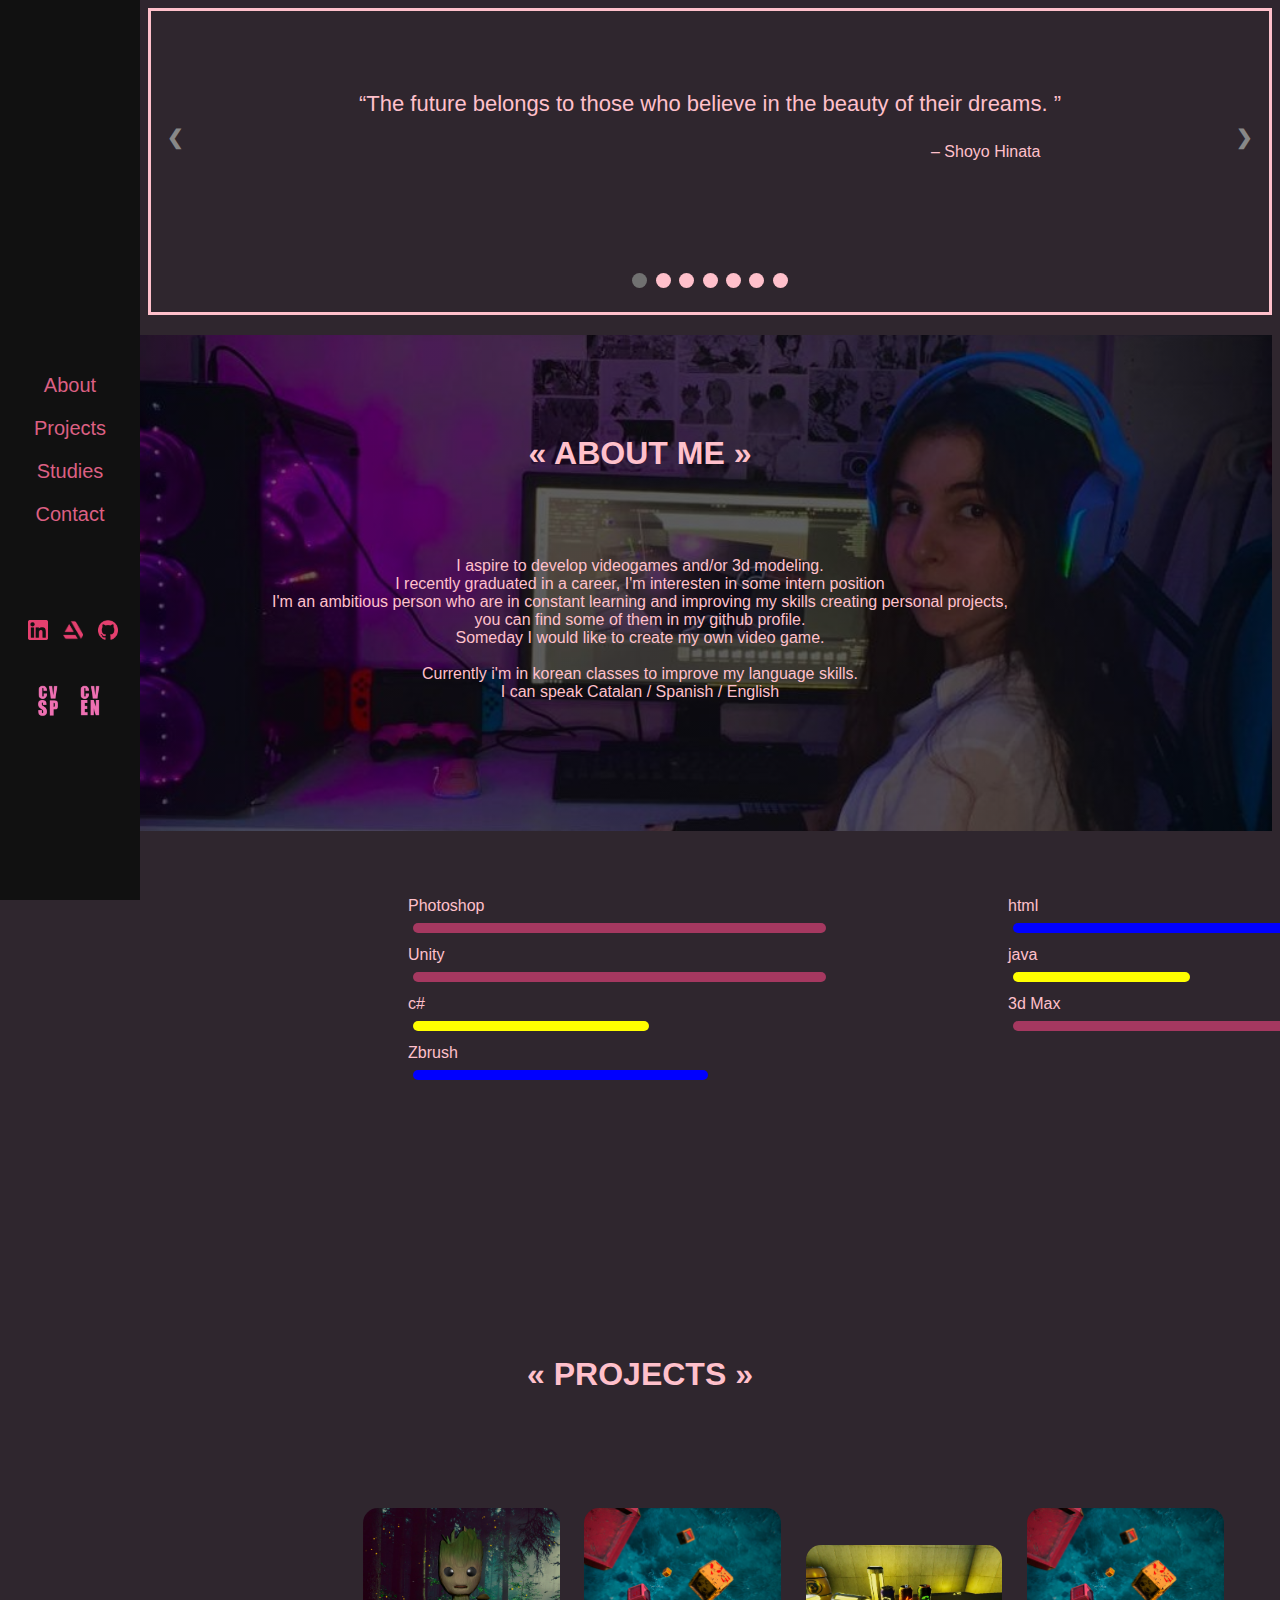
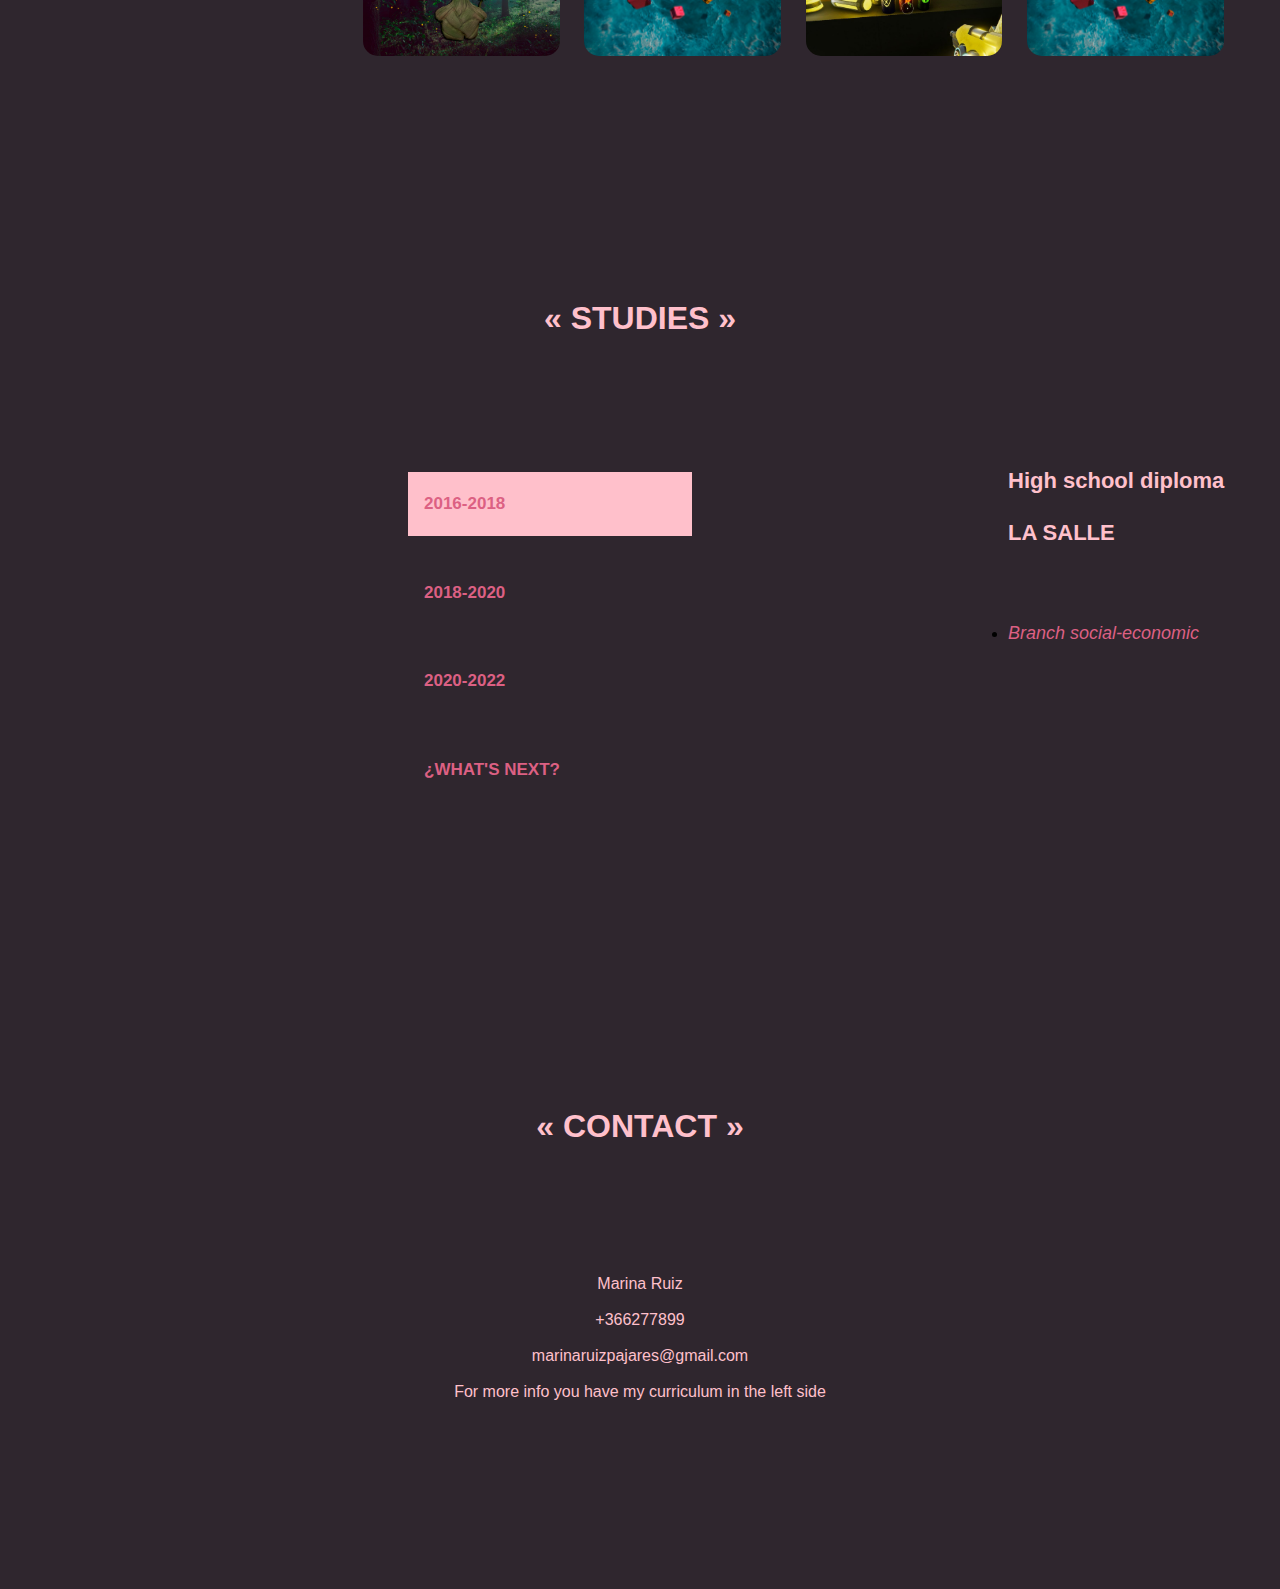
==== first.html @ beb5c861 "web" ====
<!DOCTYPE html>
<html>
<head>
<meta name="viewport" content="width=device-width, initial-scale=1">
<link rel="stylesheet" href="style2.css">


</head>

<body>

</div>
  <div class="slideshow-container">

  <div class="mySlides">
    <q>The future belongs to those who believe in the beauty of their dreams. </q>
    <p class="author">– Shoyo Hinata</p>
  </div>

  <div class="mySlides">
    <q>Life’s a bore if you don’t challenge yourself. </q>
    <p class="author">– Yu Nishinoya</p>
  </div>

  <div class="mySlides">
    <q>No matter how messed up things get, you can always figure out the best solution.</q>
    <p class="author">- Eren Jaeger</p>
  </div>
  <div class="mySlides">
    <q>Like I always say, can’t find a door? Make your own.</q>
    <p class="author">- Edward Elricr</p>
  </div>
  <div class="mySlides">
    <q>There’s nothing wrong with being frustrated by defeat, but when you have fun making something, it really shows in the final product. That’s the power of positivity at work.</q>
    <p class="author">- Kou Yagami. The lead designer</p>
  </div>

  <div class="mySlides">
    <q>  When I'm making video games today, I want people to be entertained. I am always thinking, How are people going to enjoy playing the games we are making today? And as long as I can enjoy something other people can enjoy it, too.
</q>
    <p class="author">- Shigeru Miyamoto</p>
  </div>
  <div class="mySlides">
    <q>  멈추지 말고 계속 해나가기만 한다면 늦어도 상관없다.</q><br>
     <q>It doesn't matter how slowly you go as long as you do not stop</q>
    <p class="author">– Confucius</p>
  </div>
  <a class="prev" onclick="plusSlides(-1)">❮</a>
  <a class="next" onclick="plusSlides(1)">❯</a>

  </div>

  <div class="dot-container">
    <span class="dot" onclick="currentSlide(1)"></span>
    <span class="dot" onclick="currentSlide(2)"></span>
    <span class="dot" onclick="currentSlide(3)"></span>
      <span class="dot" onclick="currentSlide(4)"></span>
        <span class="dot" onclick="currentSlide(5)"></span>
          <span class="dot" onclick="currentSlide(6)"></span>
            <span class="dot" onclick="currentSlide(7)"></span>
  </div>
<div class="hero-image">
  <div class="sidebar">
    <a class="animated-line" href="#about"><i  class="fa fa-fw fa-home"></i> About</a>
    <a class="animated-line" href="#projects"><i class="fa fa-fw fa-wrench"></i> Projects</a>
    <a class="animated-line" href="#studies"><i class="fa fa-fw fa-envelope"></i> Studies</a>
    <a class="animated-line" href="#contact"><i class="fa fa-fw fa-envelope"></i> Contact</a>

              <a href="https://www.linkedin.com/in/fresimarina/"><img src="img/in.png" class="image2" style="width:20px;height:20px;"></a>
              <a href="https://www.artstation.com/fresi"><img src="img/art.png" class="image3" style="width:20px;height:20px;"></a>
              <a href="https://github.com/marinetax"><img src="img/github.png" class="image4" style="width:20px;height:20px;"></a>
                  <a href="Marina+RuizCV.es.en.pdf"><img src="img/cven.png" class="image5" style="width:40px;height:40px;"></a>
                 <a href="Marina+RuizCV.pdf"><img alt="cv in spanish" src="img/cvsp.png" class="image6" style="width:40px;height:40px;"></a>
  </div>



<section id="about">
    <h1><b class="animated-line">	« ABOUT ME »</b></h1>
  <div class="container" >




  </div>
  <p> I aspire to develop videogames and/or 3d modeling.<br> I recently graduated in a career, I'm interesten in some intern position <br>
I'm an ambitious person who are in constant learning and improving my skills creating personal projects,<br> you can find some of them in my github profile.<br>
Someday I would like to create my own video game.<br>


<br>Currently i'm in korean classes to improve my language skills. <br>I can speak Catalan / Spanish / English </p>

  <div class="container2">
    <a>Photoshop</a>
    <div class="bar advanced"></div>
    <a>Unity</a>
      <div class="bar advanced"></div>
      <a>c#</a>
        <div class="bar back basic"></div>
        <a>Zbrush</a>
      <div class="bar front mitg"></div>
  </div>
  <div class="container3">
    <a>html</a>
    <div class="bar front mitg"></div>
    <a>java</a>
      <div class="bar back inter"></div>
      <a>3d Max</a>
        <div class="bar advanced"></div>
  </div>
  </div>
</section>

<section id="projects" >
  <h2><b class="animated-line">	« PROJECTS »</b></h2>
<div class="main">

    <img class="myImages"  id="myImg" src="img/GrootPs.jpg" alt="Bust in Zbrush - Groot" width="300" height="200">
    <img class="myImages"  id="myImg" src="img/postproduccion.jpg" alt="3dsMax, Photoshop and adobe substance painter 3D" width="300" height="200">
<img class="myImages" id="myImg" src="img/latas.jpg" alt="Fishermen's cabins in Lofoten, Norway" width="500" height="500">
<img class="myImages" id="myImg" src="img/postproduccion.jpg" alt="Fishermen's cabins in Lofoten, Norway" width="300" height="200">


    <div id="myModal" class="modal">
      <span class="close">&times;</span>
      <img class="modal-content" id="img01">

      <div id="caption"></div>
    </div>

  </div>

</section>
<section id="studies" >

    <h3><b class="animated-line" class="centered">	« STUDIES »</b></h3>

    <div class="tab">
      <h6><button class="tablinks" onclick="openCity(event, '2016')" id="defaultOpen">2016-2018</button></h6>
        <h6><button class="tablinks" onclick="openCity(event, '2018')">2018-2020</button></h6>
      <h6>  <button class="tablinks" onclick="openCity(event, '2020')">2020-2022</button></h6>
      <h6>  <button class="tablinks" onclick="openCity(event, 'NEXT')">¿WHAT'S NEXT?</button></h6>
    </div>

    <div id="2018" class="tabcontent">
      <h6>CFGS DAM, cross-platform application development<BR> <br> LA SALLE </BR></BR></h6>
<li><i>Game development with Unity</i></li>
<li><i>Video game design</i></li>

  <li><i>Databases</i></li>
    <li><i>Design in photoshop</i></li>
      <li><i>Web programming, android, java, c++,
phyton, php, html...</i></li>
        <li><i>2D and 3D Design in 3D Max y Maya</i></li>
    </div>

    <div id="2020" class="tabcontent">
      <h6>CFGS 3D Animations, games and interactuve environments<BR> <br> CEV Barcelona </BR></BR></h6>
      <li><i>Character, scenery and object development
with Maya and 3Dmax</i></li>
      <li><i>Game development with Unity</i></li>

        <li><i>2D and 3D animation techniques</i></li>
          <li><i>Lighting and texturing techniques</i></li>
            <li><i>Video game design</i></li>
              <li><i>Audiovisual postproduction</i></li>
          </div>
    </div>

    <div id="2016" class="tabcontent">
      <h6>High school diploma<BR> <br> LA SALLE </BR></BR></h6>

      <li><i>Branch social-economic</i></li>
    </div>
    <div id="NEXT" class="tabcontent">
      <h6>Next</h6>
        <li><i>We do not know about our future but one thing is clear to me, and that is that every day I will continue learning to improve myself.</i></li>
    </div>
  </section>

  <section id="contact" >

      <h4><b class="animated-line" class="centered">	« CONTACT »</b></h4>

      <p class= "contact">Marina Ruiz <br><br>+366277899 <br><br> marinaruizpajares@gmail.com <br><br> For more info you have my curriculum in the left side </p>
</section>
<canvas id="myCanvas"></canvas>

<script>

function openCity(evt, cityName) {
  var i, tabcontent, tablinks;
  tabcontent = document.getElementsByClassName("tabcontent");
  for (i = 0; i < tabcontent.length; i++) {
    tabcontent[i].style.display = "none";
  }
  tablinks = document.getElementsByClassName("tablinks");
  for (i = 0; i < tablinks.length; i++) {
    tablinks[i].className = tablinks[i].className.replace(" active", "");
  }
  document.getElementById(cityName).style.display = "block";
  evt.currentTarget.className += " active";
}

// Get the element with id="defaultOpen" and click on it
document.getElementById("defaultOpen").click();
</script>
<script>
var slideIndex = 1;
showSlides(slideIndex);

function plusSlides(n) {
  showSlides(slideIndex += n);
}

function currentSlide(n) {
  showSlides(slideIndex = n);
}

function showSlides(n) {
  var i;
  var slides = document.getElementsByClassName("mySlides");
  var dots = document.getElementsByClassName("dot");
  if (n > slides.length) {slideIndex = 1}
  if (n < 1) {slideIndex = slides.length}
  for (i = 0; i < slides.length; i++) {
      slides[i].style.display = "none";
  }
  for (i = 0; i < dots.length; i++) {
      dots[i].className = dots[i].className.replace(" active", "");
  }
  slides[slideIndex-1].style.display = "block";
  dots[slideIndex-1].className += " active";
}
// create references to the modal...
var modal = document.getElementById('myModal');

// to all images -- note I'm using a class!
var images = document.getElementsByClassName('myImages');
// the image in the modal
var modalImg = document.getElementById("img01");
// and the caption in the modal
var captionText = document.getElementById("caption");

// Go through all of the images with our custom class
for (var i = 0; i < images.length; i++) {
  var img = images[i];
  // and attach our click listener for this image.
  img.onclick = function(evt) {
    console.log(evt);
    modal.style.display = "block";
    modalImg.src = this.src;
    captionText.innerHTML = this.alt;
  }
}

var span = document.getElementsByClassName("close")[0];

span.onclick = function() {
  modal.style.display = "none";
}
</script>
<script>
filterSelection("all")
function filterSelection(c) {
  var x, i;
  x = document.getElementsByClassName("column");
  if (c == "all") c = "";
  for (i = 0; i < x.length; i++) {
    w3RemoveClass(x[i], "show");
    if (x[i].className.indexOf(c) > -1) w3AddClass(x[i], "show");
  }
}

function w3AddClass(element, name) {
  var i, arr1, arr2;
  arr1 = element.className.split(" ");
  arr2 = name.split(" ");
  for (i = 0; i < arr2.length; i++) {
    if (arr1.indexOf(arr2[i]) == -1) {element.className += " " + arr2[i];}
  }
}

function w3RemoveClass(element, name) {
  var i, arr1, arr2;
  arr1 = element.className.split(" ");
  arr2 = name.split(" ");
  for (i = 0; i < arr2.length; i++) {
    while (arr1.indexOf(arr2[i]) > -1) {
      arr1.splice(arr1.indexOf(arr2[i]), 1);
    }
  }
  element.className = arr1.join(" ");
}


// Add active class to the current button (highlight it)
var btnContainer = document.getElementById("myBtnContainer");
var btns = btnContainer.getElementsByClassName("btn");
for (var i = 0; i < btns.length; i++) {
  btns[i].addEventListener("click", function(){
    var current = document.getElementsByClassName("active");
    current[0].className = current[0].className.replace(" active", "");
    this.className += " active";
  });
}
</script>

</body>
</html>
---- style2.css ----
body {

    height: 20%;
    animation;
    background-color: #2F262E;
    font-family: 'Roboto', sans-serif;
}
.hero-image {
  /* Use "linear-gradient" to add a darken background effect to the image (photographer.jpg). This will make the text easier to read */

  background-image: linear-gradient(rgba(0, 0, 0, 0.5), rgba(0, 0, 0, 0.5)), url("img/yo.jpeg");
  background-blend-mode:darken;


  background-position: top;
  background-repeat: no-repeat;
  background-size:contain;
  position:static;
  /* Set a specific height */
  height: 50%;

  /* Position and center the image to scale nicely on all screens */
  background-position: center;
  background-repeat: no-repeat;
  background-size: cover;
  position: relative;
}

/* Place text in the middle of the image */
.hero-text {
  text-align: center;
  position: absolute;
  top: 50%;
  left: 50%;
  transform: translate(-50%, -50%);
  color: white;
}

/* Container for skill bars */
.container {
  width: 100%; /* Full width */
 /* Grey background */

}
l{
  margin-left: 300px;
}
.skills {

  text-align: right; /* Right-align text */
  padding-top: 5px; /* Add top padding */
  padding-bottom: 5px; /* Add bottom padding */
  color: white; /* White text color */
  transition: all 2s linear;
}

.html {width: 90%; background-color: pink;} /* Green */
.css {width: 80%; background-color: pink;} /* Blue */
.c {width: 65%; background-color: pink;} /* Red */
.php {width: 60%; background-color: #808080;} /* Dark Grey */


p{
  font-family: 'Roboto', sans-serif;
  text-align: center;
  margin: 50;
  padding: 130px;
padding-top: 50px;
  color: pink;
}

h1{
  font-family: 'Roboto', sans-serif;
  text-align: center;
  padding:100px 10px 15px ;
  font-size:30px;
  color: #FF1053;

}
h2{
  font-family: 'Roboto', sans-serif;
  text-align: center;
  padding:500px 10px 80px ;
  font-size:30px;
  color: #FF1053;

}
h3{
  font-family: 'Roboto', sans-serif;
  text-align: center;
  padding:200px 10px 80px ;
  font-size:30px;
  color: #FF1053;

}

h4{
  font-family: 'Roboto', sans-serif;
  text-align: center;
  padding:300px 10px 80px ;
  font-size:30px;
  color: #FF1053;

}

* {box-sizing: border-box;}


/* Bottom left text */
.bottom-left {
  position: absolute;
  bottom: 8px;
  left: 16px;
}

/* Top left text */
.top-left {
  position: absolute;
  top: 8px;
  left: 16px;
}

/* Top right text */
.top-right {
  position: absolute;
  top: 8px;
  right: 16px;
}

/* Bottom right text */
.bottom-right {
  position: absolute;
  bottom: 8px;
  right: 16px;
}

/* Centered text */
.centered {
  position: absolute;
  top: 50%;
  left: 50%;
  transform: translate(-50%, -50%);
}
.container {
  position: absolute;
  width: 50%;
  max-width: 300px;
  left: 40%;
    color:pink;
}
.container2 {
  color:pink;
  padding-top: 	50px;
  position: absolute;
  width: 50%;
  max-width: 600px;
  left: 400px;
}
.container3 {
  color:pink;
  padding-top: 	50px;
  position: absolute;
  width: 50%;
  max-width: 600px;
  left: 1000px;
}
.image {
  border-radius: 25px;
  position: absolute;
  width: 100%;
  height: auto;
  left: -120%;
  top: 100px;
}
.image2 {
  position: absolute;
  width:2%;
  height: auto;
  left: 20%;
  top: 620px;

}
.image3 {
  position: absolute;
  width:2%;
  height: auto;
  left: 45%;
top: 620px;
}
.image4 {
  position: absolute;
  width:2%;
  height: auto;
  left: 70%;
top: 620px;
}
.image5 {
  position: absolute;
  width:2%;
  height: auto;
  left: 50%;
top: 680px;
}
.image6 {
  position: absolute;
  width:2%;
  height: auto;
  left: 20%;
top: 680px;
}

.overlay {
  position: absolute;
  bottom: 0;
  background: rgb(0, 0, 0);
  background: rgba(0, 0, 0, 0.5); /* Black see-through */
  color: #f1f1f1;
  width: 100%;
  transition: .5s ease;
  opacity:0;
  color: white;
  font-size: 20px;
  padding: 10px;
  text-align: center;
}

.container:hover .overlay {
  opacity: 1;
}


.sidebar {
  height: 100%;
  width: 140px;
  position: fixed;
  z-index: 1;
  top: 0;
  left: 0;
  background-color: #111;
  overflow-x: hidden;
  display: -webkit-box;
  display: -ms-flexbox;
  display: flex;
  -webkit-box-orient: vertical;
  -webkit-box-direction: normal;
  -ms-flex-direction: column;
  flex-direction: column;
  -webkit-box-pack: center;
  -ms-flex-pack: center;
  justify-content: center;
  -webkit-box-align: center;
  -ms-flex-align: center;
  align-items: center;
}

.sidebar a {

  text-decoration: none;
  font-size: 20px;
  color: #DC6083;
  display:inline;
padding-top: 0px 200px 9px;
}



.main {
  margin-left: 160px; /* Same as the width of the sidenav */
  padding: 0px 10px;
}

@media screen and (max-height: 450px) {
  .sidebar {padding-top: 15px;}
  .sidebar a {font-size: 18px;}
}

.animated-line {
    color: pink;
    margin: 10px 30px;
    font-size: 2rem;
    background-image: linear-gradient(90deg, #62aeff, #ff0468, #af4ffe);
    text-decoration: none;
    background-repeat: no-repeat;
    background-size: 0% 2px;
    background-position: left bottom;
    transition: background-size 700ms ease-in-out;
}

.animated-line:hover {
    background-size: 100% 2px;
}

h1.animated-line {
    display: inline;
}
p.contact{
  font-family: 'Roboto', sans-serif;

  margin: 50;
  font-size: 15;
  padding: 10px;

  color: pink;
}
p.contact2{
  font-size: 15;
  font-family: 'Roboto', sans-serif;
  text-align: justify;
  margin: 50;
  padding: 10px;
  padding-left: 500px;
  color:#2F262E;
}
#myImg {

  border-radius: 5px;
  cursor: pointer;
  transition: 0.3s;
  border-radius: 25px;
  position: relative;
  width: 20%;
  height: auto;
left: 175px ;
padding: 10px;
}

#myImg:hover {
  opacity: 0.7;
}

/* Style the buttons */
.btn {
  border: none;
  outline: none;
  padding: 12px 16px;
  background-color: white;
  cursor: pointer;
  left: 300px;
}

/* Add a grey background color on mouse-over */
.row {
  margin: 8px -16px;
}

/* Add padding BETWEEN each column (if you want) */
.row,
.row > .column {
  padding: 8px;
}

/* Create three equal columns that floats next to each other */
.column {
  float: left;
  width: 50%;
  display: none; /* Hide columns by default */
}

/* Clear floats after rows */
.row:after {
  content: "";
  display: table;
  clear: both;
}

/* Content */
.content {
  background-color: white;
  padding: 10px;
}

/* The "show" class is added to the filtered elements */
.show {
  display: block;
}

/* Style the buttons */

/* Add a grey background color on mouse-over */

.modal {
  display: none; /* Hidden by default */
   position: fixed; /* Stay in place */
   z-index: 1; /* Sit on top */
   padding-top: 100px; /* Location of the box */
   left: 0;
   top: 0;
   width: 100%; /* Full width */
   height: 100%; /* Full height */
   overflow: auto; /* Enable scroll if needed */
   background-color: rgb(0,0,0); /* Fallback color */
   background-color: rgba(0,0,0,0.9); /* Black w/ opacity */

}

.modal-content {
  margin: auto;
  display: block;
  width: 80%;
  max-width: 700px;
  left: 160px;
  top: 100px;
}

#caption {
  margin: auto;
  display: block;
  width: 80%;
  max-width: 700px;
  text-align: center;
  color: #ccc;
  padding: 10px 0;
  height: 150px;
}

.modal-content,
#caption {
  -webkit-animation-name: zoom;
  -webkit-animation-duration: 0.6s;
  animation-name: zoom;
  animation-duration: 0.6s;
}

@keyframes zoom {
  from {
    transform: scale(0)
  }
  to {
    transform: scale(1)
  }
}

.close {
  position: absolute;
  top: 15px;
  right: 35px;
  color: #f1f1f1;
  font-size: 40px;
  font-weight: bold;
  transition: 0.3s;
}

.close:hover,
.close:focus {
  color: #bbb;
  text-decoration: none;
  cursor: pointer;
}

@media only screen and (max-width: 700px) {
  .modal-content {
    width: 100%;
  }
}

.section-about .skills-charts {
    width: 60%;
    -webkit-box-flex: 1;
    -ms-flex: 1 1 auto;
    flex: 1 1 auto;
    position: absolute;
    top: 0;
    bottom: 0;
    right: 0;
}

.section-about #myCanvasContainer {
    position: relative;
    height: 100%;
    width: 100%;
    display: -webkit-box;
    display: -ms-flexbox;
    display: flex;
    -webkit-box-align: center;
    -ms-flex-align: center;
    align-items: center;
    -webkit-box-pack: center;
    -ms-flex-pack: center;
    justify-content: center;
}
.section-about #myCanvas {
    margin: auto;
    width: 100%;
}



@keyframes load{
  from {
    width: 0%
  }
}
@-webkit-keyframes load{
  from {
    width: 0%
  }
}
@-moz-keyframes load{
  from {
    width: 0%
  }
}
@-o-keyframes load{
  from {
    width: 0%
  }
}

.bar{
  background-color: transparent;
  padding: 5px;
  border-radius: 15px;
  margin-bottom: 5px;
  font-size: 14px;
  color: transparent;
  font-weight: bold;
  color: pink;
  text-shadow: 1px 1px 1px rgba(0,0,0,0.5);
}
.bar::before{
  content:  attr(data-skill);
  background-color: #A53860;
  display: inline-block;
  padding: 5px 0 5px 10px;
  border-radius: inherit;
  animation: load 2s 0s;
  -webkit-animation: load 2s 0s;
  -moz-animation: load 2s 0s;
  -o-animation: load 2s 0s;
}

.bar.front::before{
  background-color: blue;
}
.bar.back::before{
  background-color: yellow;
}

.bar.learning::before{
  width: calc(10% - 10px);
}
.bar.inter::before{
  width: calc(30% - 10px);
}
.bar.basic::before{
  width: calc(40% - 10px);
}
.bar.mitg::before{
  width: calc(50% - 10px);
}
.bar.intermediate::before{
  width: calc(60% - 10px);
}
.bar.advanced::before{
  width: calc(70% - 10px);
}
.bar.expert::before{
  width: calc(100% - 10px);
}

/* Slideshow container */
.slideshow-container {
  position: relative;
  background: transparent;
border-style: solid;
border-color: pink;
border-bottom-color: transparent;
margin-left: 140px;
margin-bottom: -20px;
}

/* Slides */
.mySlides {
  display: none;
  padding: 80px;
  text-align: center;
}

/* Next & previous buttons */
.prev, .next {
  cursor: pointer;
  position: absolute;
  top: 50%;
  width: auto;
  margin-top: -30px;
  padding: 16px;
  color: #888;
  font-weight: bold;
  font-size: 20px;
  border-radius: 0 3px 3px 0;
  user-select: none;
}

/* Position the "next button" to the right */
.next {
  position: absolute;
  right: 0;
  border-radius: 3px 0 0 3px;
}

/* On hover, add a black background color with a little bit see-through */
.prev:hover, .next:hover {
  background-color: rgba(0,0,0,0.8);
  color: white;
}

/* The dot/bullet/indicator container */
.dot-container {
    text-align: center;
    padding: 20px;
    background: ##2F262E;
    border-color: pink;
    border-style: solid;
    border-top-color: transparent;
    margin-left: 140px;

}

/* The dots/bullets/indicators */
.dot {
  cursor: pointer;
  height: 15px;
  width: 15px;
  margin: 0 2px;
  background-color: pink;
  border-radius: 50%;
  display: inline-block;
  transition: background-color 0.6s ease;
}

/* Add a background color to the active dot/circle */
.active, .dot:hover {
  background-color: #717171;
}

q{
  font-family: 'Roboto', sans-serif;
  text-align: center;

  color: pink;
}
p.author{
  font-family: 'Roboto', sans-serif;
  text-align: justify;
  margin: 50;
  padding: 10px;
  padding-left: 700px;
  color: pink;
}

/* Style the tab */
.tab {
  float: left;

  background-color: transparent;
  width: 30%;
  height: 300px;

}
.tabcontent h6,q{
  font-family: 'Roboto', sans-serif;
font-size: 22px;
 padding-left: 0;
  color: pink;

}


.tabcontent i{
  font-family: 'Roboto', sans-serif;
text-align:left;

  color: #DC6083;
font-size: 18px;
}
/* Style the buttons inside the tab */
.tab button {
  display: block;
  background-color: inherit;
  color: #DC6083;
  padding: 22px 16px;
  width: 75%;
  border: none;
  outline: none;
  text-align: left;
  cursor: pointer
  transition: 0.3s;
  font-size: 17px;
  margin-left: 400px;
  font-family: 'Roboto', sans-serif;
  font-weight: 700;

}

/* Change background color of buttons on hover */
.tab button:hover {
  background-color: black;
  opacity: 50%;
}

/* Create an active/current "tab button" class */
.tab button.active {
  background-color: pink;
  opacity: 100%;
}

/* Style the tab content */
.tabcontent {


font-family: 'Roboto', sans-serif;
  width: 40%;
  border-left: none;
  height: 300px;
margin-left: 1000px;
margin-top: 50px;

}
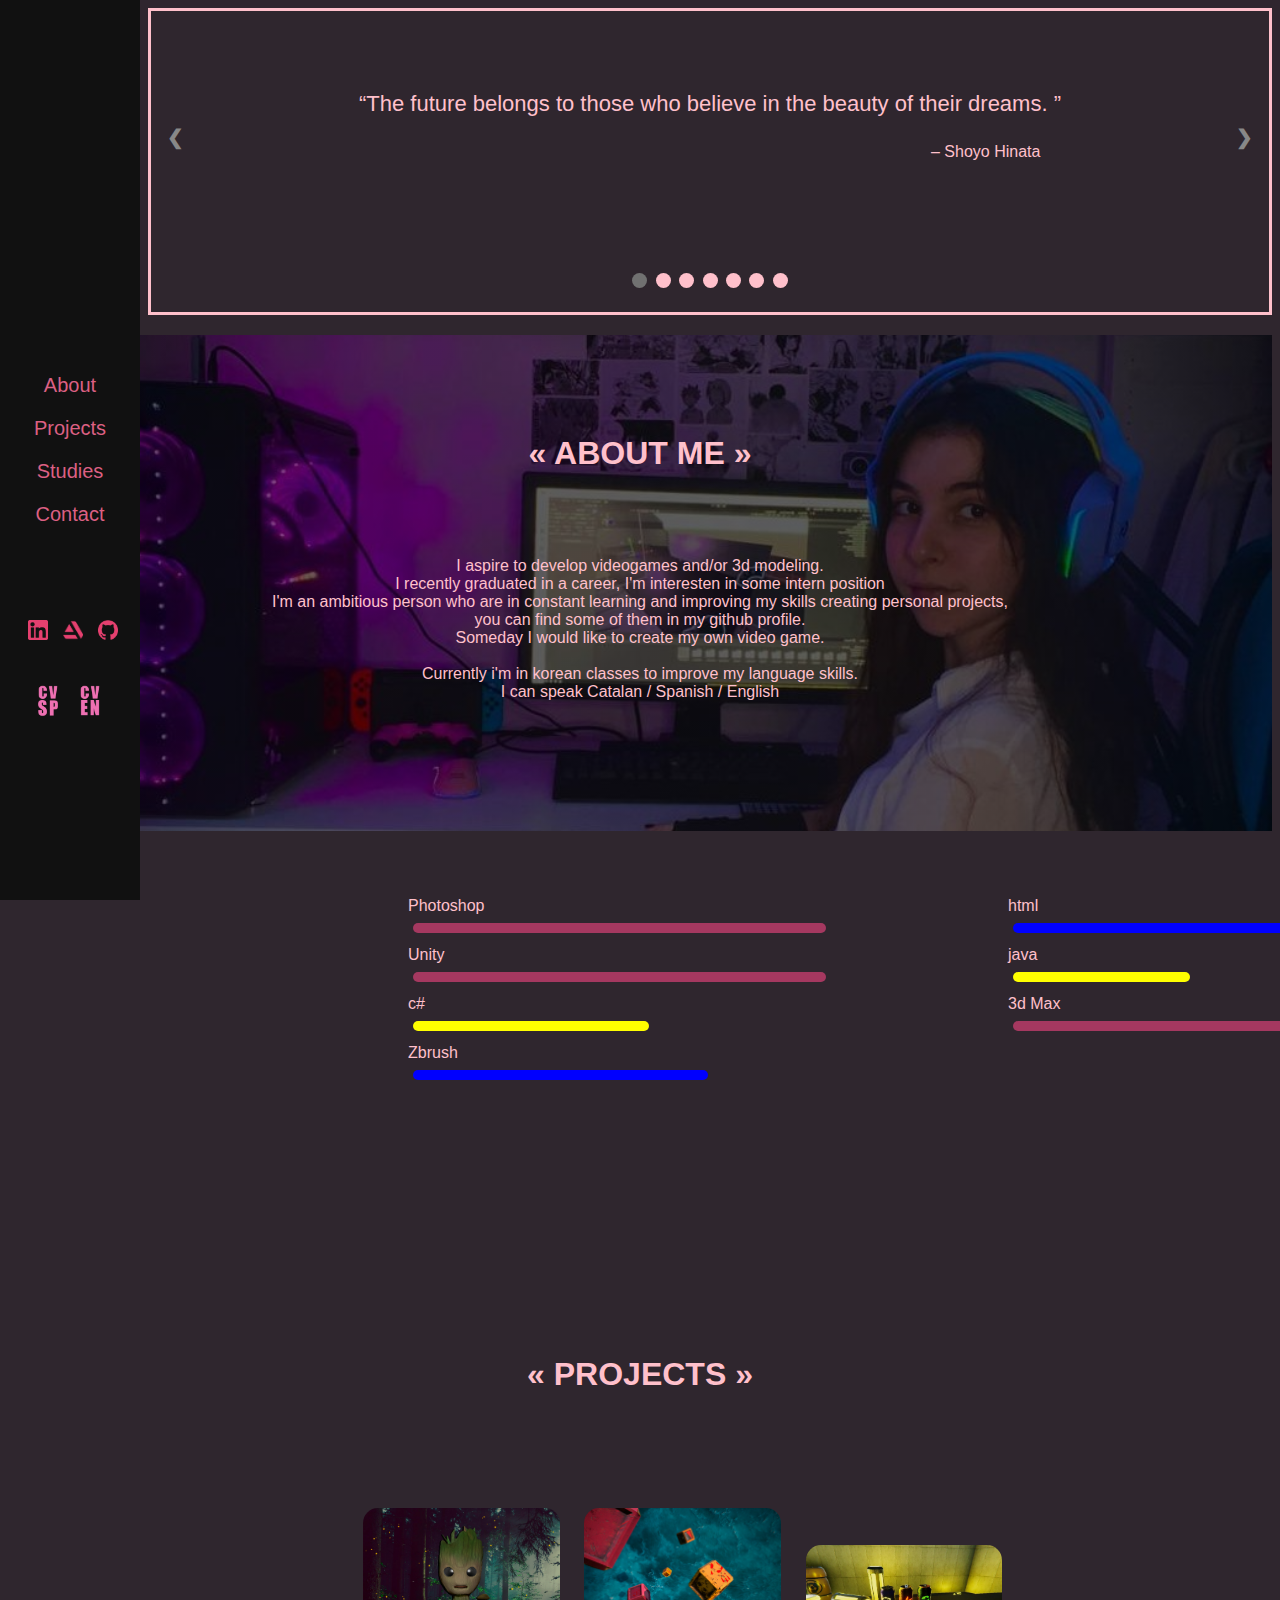
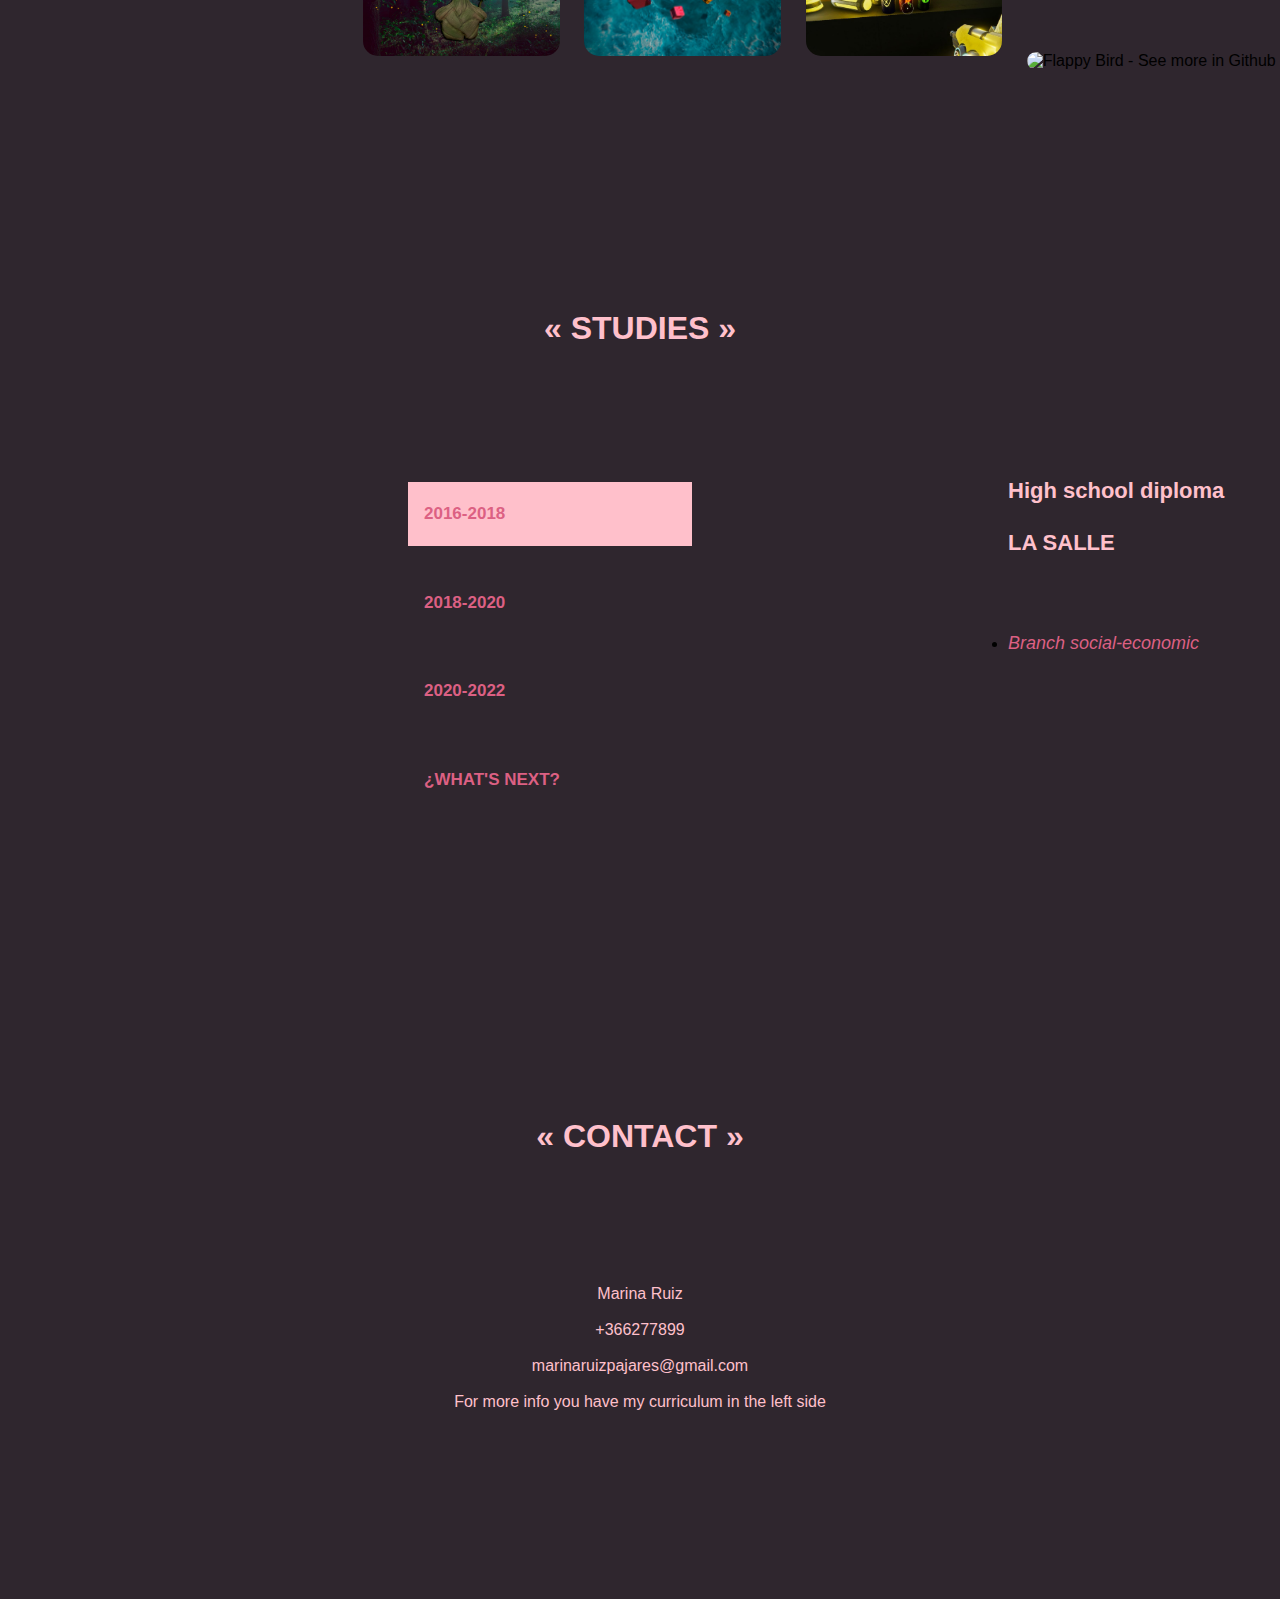
==== commit ee240934: "d" ====
--- a/first.html
+++ b/first.html
@@ -69,7 +69,7 @@
               <a href="https://www.linkedin.com/in/fresimarina/"><img src="img/in.png" class="image2" style="width:20px;height:20px;"></a>
               <a href="https://www.artstation.com/fresi"><img src="img/art.png" class="image3" style="width:20px;height:20px;"></a>
               <a href="https://github.com/marinetax"><img src="img/github.png" class="image4" style="width:20px;height:20px;"></a>
-                  <a href="Marina+RuizCV.es.en.pdf"><img src="img/cven.png" class="image5" style="width:40px;height:40px;"></a>
+                  <a href="MarinaREN.pdf"><img src="img/cven.png" class="image5" style="width:40px;height:40px;"></a>
                  <a href="Marina+RuizCV.pdf"><img alt="cv in spanish" src="img/cvsp.png" class="image6" style="width:40px;height:40px;"></a>
   </div>
 
@@ -115,10 +115,10 @@
   <h2><b class="animated-line">	« PROJECTS »</b></h2>
 <div class="main">
 
-    <img class="myImages"  id="myImg" src="img/GrootPs.jpg" alt="Bust in Zbrush - Groot" width="300" height="200">
-    <img class="myImages"  id="myImg" src="img/postproduccion.jpg" alt="3dsMax, Photoshop and adobe substance painter 3D" width="300" height="200">
-<img class="myImages" id="myImg" src="img/latas.jpg" alt="Fishermen's cabins in Lofoten, Norway" width="500" height="500">
-<img class="myImages" id="myImg" src="img/postproduccion.jpg" alt="Fishermen's cabins in Lofoten, Norway" width="300" height="200">
+    <img class="myImages"  id="myImg" src="img/GrootPs.jpg" alt="Bust in Zbrush - See more in Artstation" width="300" height="200">
+    <img class="myImages"  id="myImg" src="img/postproduccion.jpg" alt="3dsMax, Photoshop and adobe substance painter 3D - See more in Artstation" width="300" height="200">
+<img class="myImages" id="myImg" src="img/latas.jpg" alt="Last shooter videogame for final project school 2022 - See more in Github" width="500" height="500">
+<img class="myImages" id="myImg" src="img/flappy.jpg" alt="Flappy Bird - See more in Github" width="300" height="200">
 
 
     <div id="myModal" class="modal">
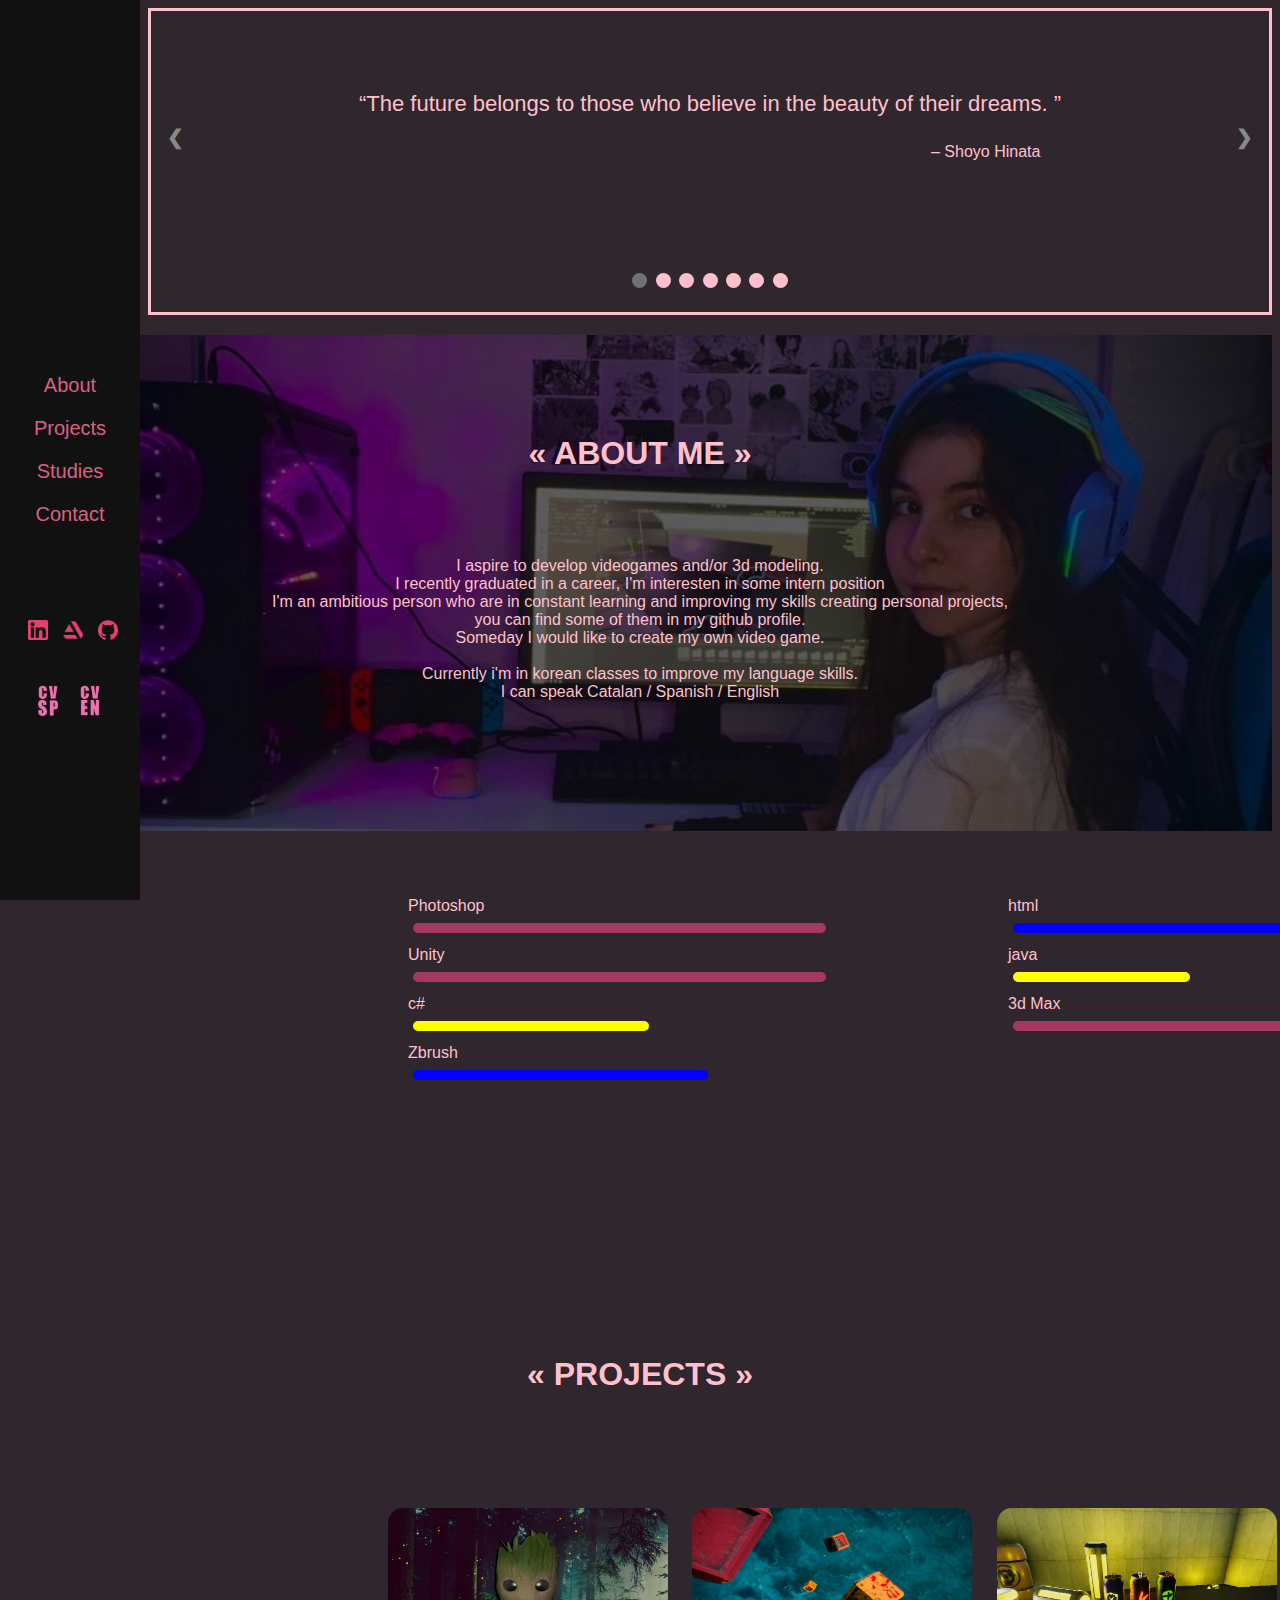
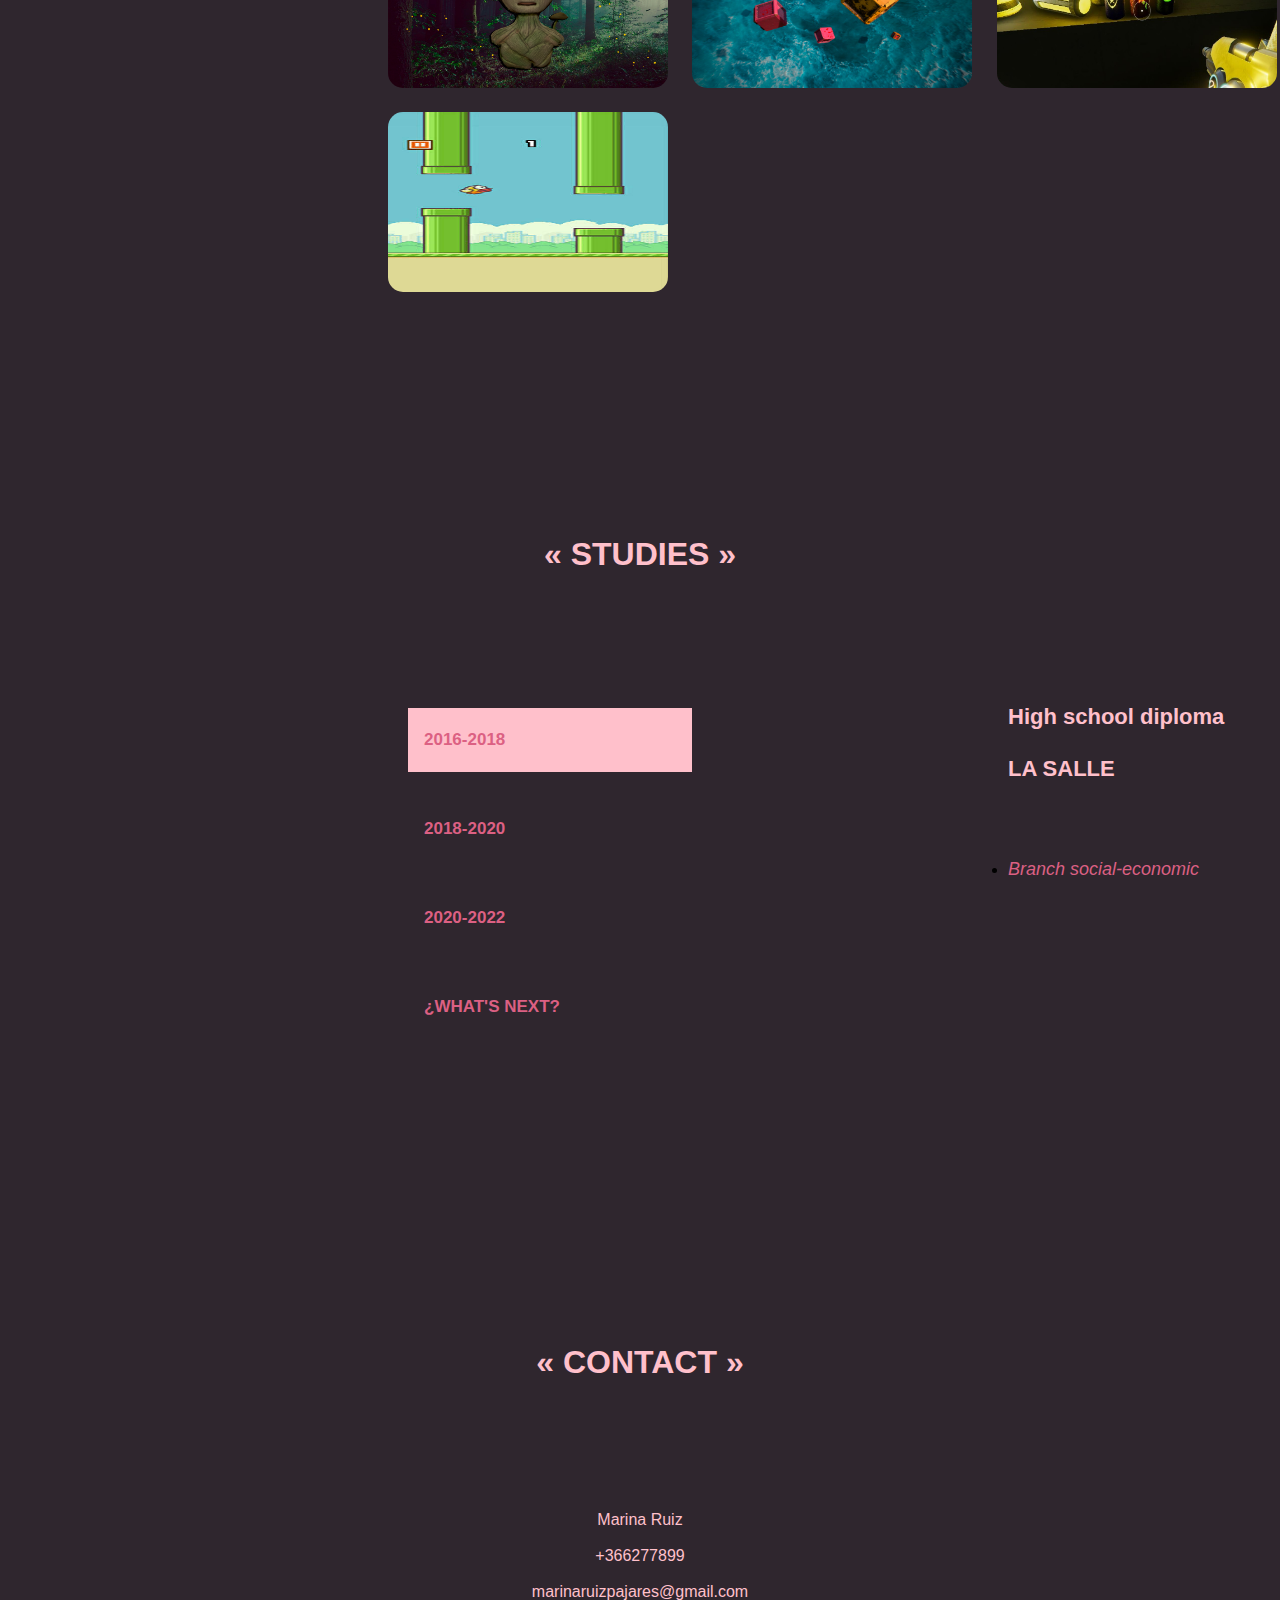
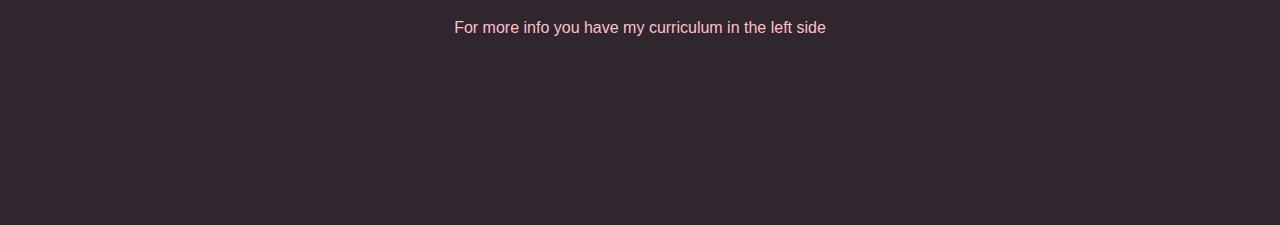
==== commit 2f46ffa0: "d" ====
--- a/first.html
+++ b/first.html
@@ -115,10 +115,10 @@
   <h2><b class="animated-line">	« PROJECTS »</b></h2>
 <div class="main">
 
-    <img class="myImages"  id="myImg" src="img/GrootPs.jpg" alt="Bust in Zbrush - See more in Artstation" width="300" height="200">
-    <img class="myImages"  id="myImg" src="img/postproduccion.jpg" alt="3dsMax, Photoshop and adobe substance painter 3D - See more in Artstation" width="300" height="200">
-<img class="myImages" id="myImg" src="img/latas.jpg" alt="Last shooter videogame for final project school 2022 - See more in Github" width="500" height="500">
-<img class="myImages" id="myImg" src="img/flappy.jpg" alt="Flappy Bird - See more in Github" width="300" height="200">
+    <img class="myImages"  id="myImg" src="img/GrootPs.jpg" alt="Bust in Zbrush - More in Artstation" width="300" height="200">
+    <img class="myImages"  id="myImg" src="img/postproduccion.jpg" alt="3dsMax, Photoshop and adobe substance painter 3D - More in Artstation" width="300" height="200">
+<img class="myImages" id="myImg" src="img/latas.jpg" alt="Last shooter videogame for final project school 2022 - More in Github" width="300" height="200">
+<img class="myImages" id="myImg" src="img/flappy.jpg" alt="Flappy Bird - More in Github" width="300px" height="200px">
 
 
     <div id="myModal" class="modal">
--- a/style2.css
+++ b/style2.css
@@ -193,6 +193,8 @@
   height: auto;
   left: 70%;
 top: 620px;
+width: 200px;
+height: 200px:
 }
 .image5 {
   position: absolute;
@@ -318,9 +320,8 @@
   transition: 0.3s;
   border-radius: 25px;
   position: relative;
-  width: 20%;
-  height: auto;
-left: 175px ;
+
+left: 200px ;
 padding: 10px;
 }
 
